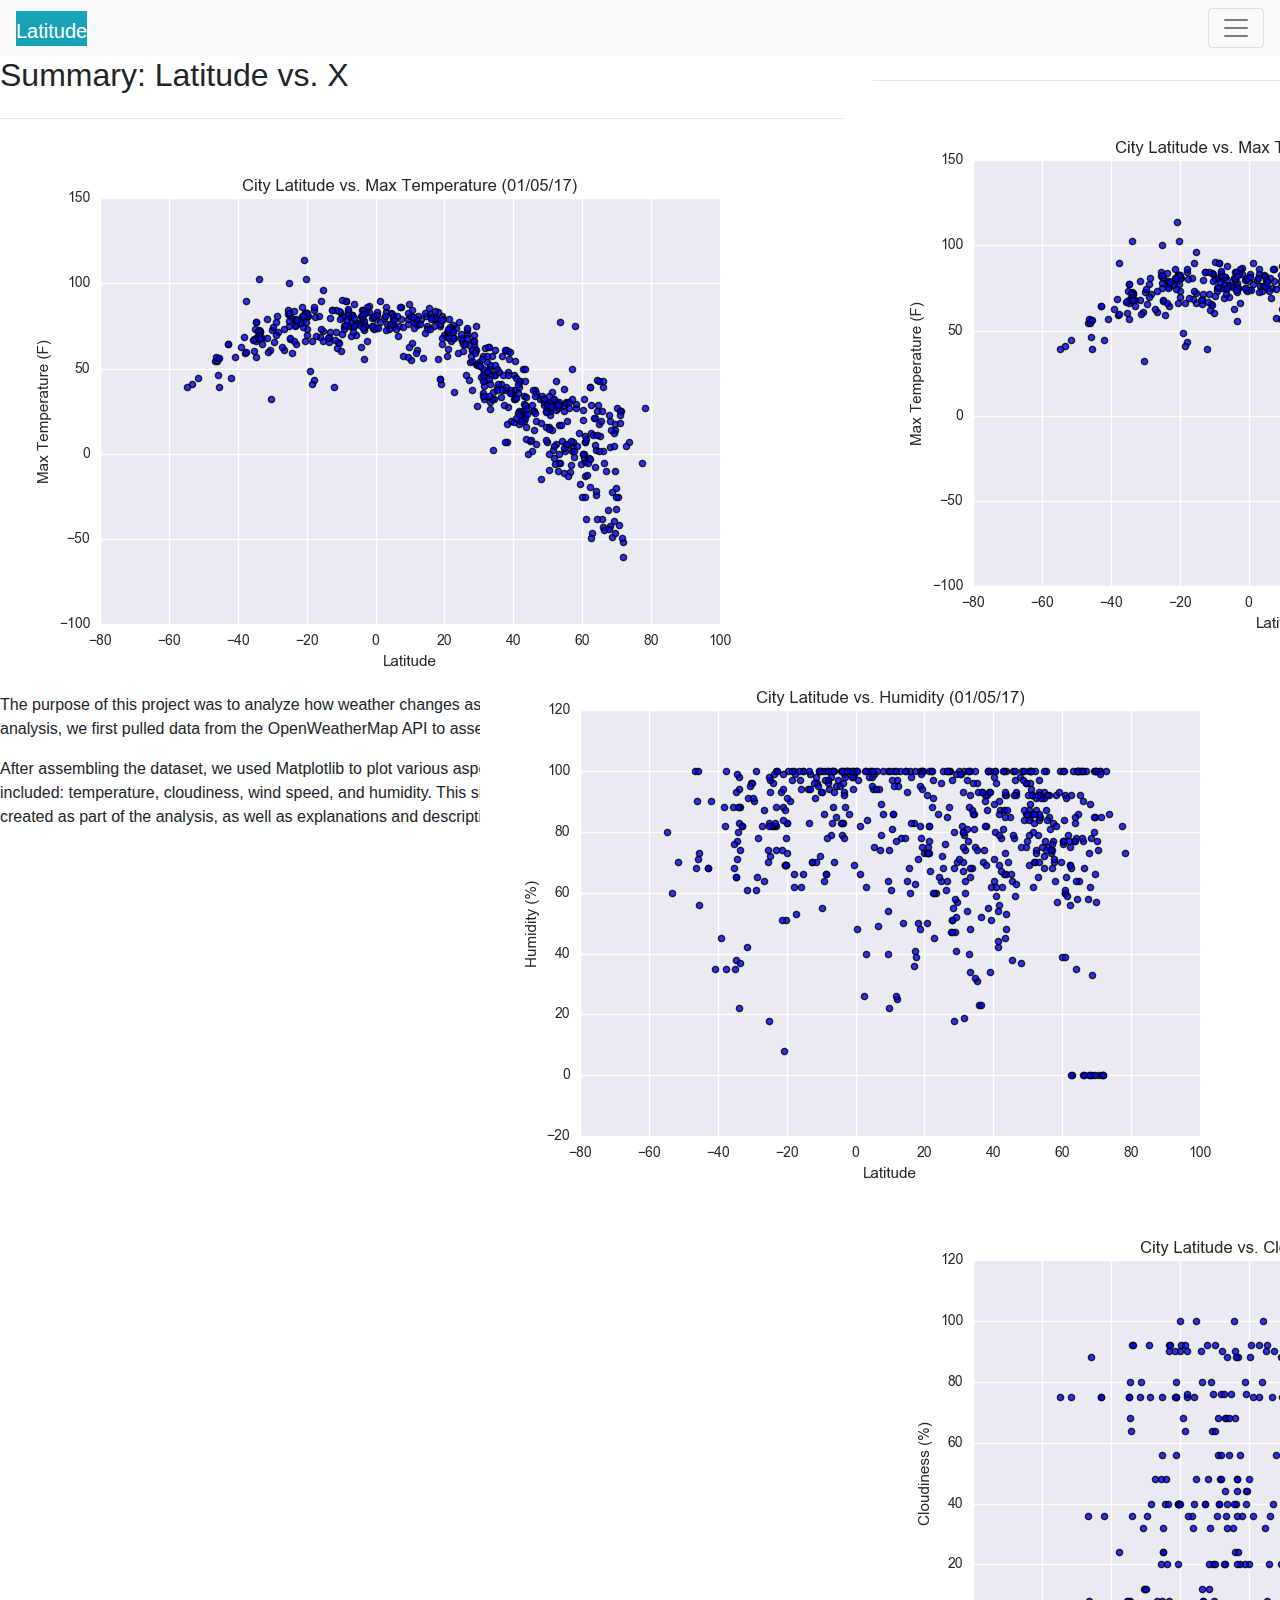
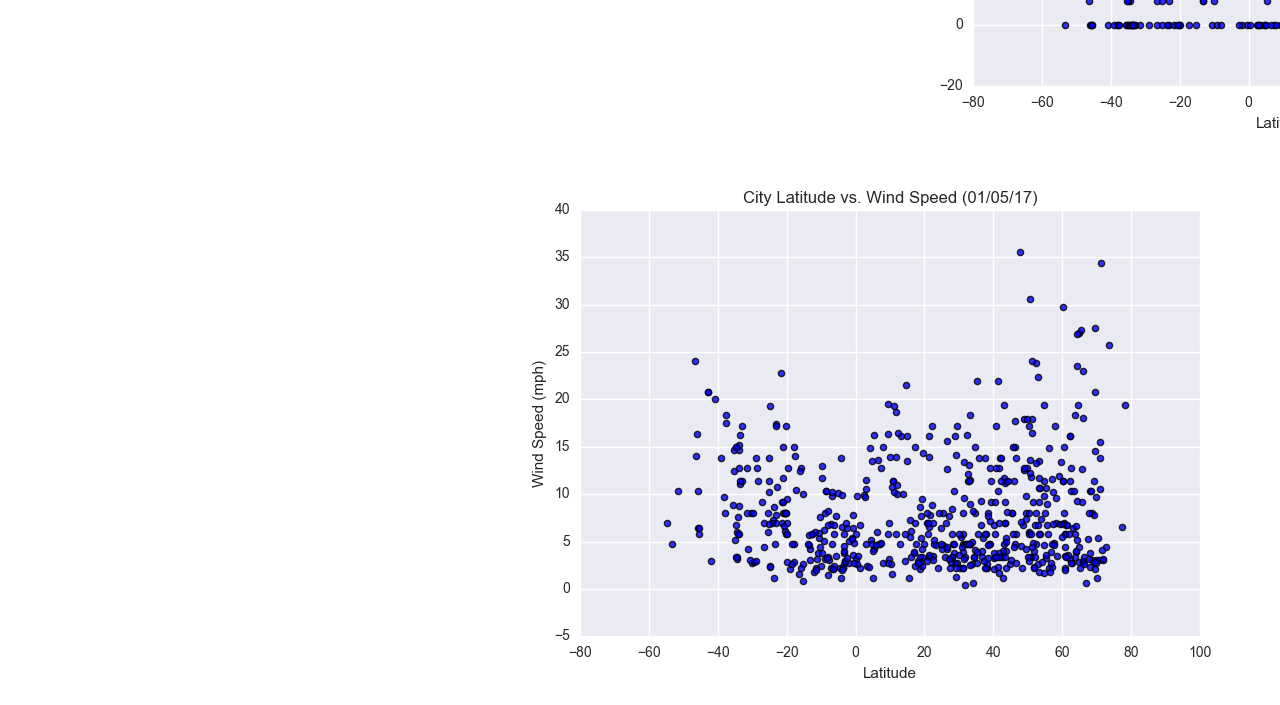
==== WebVisualisations/index.html @ be2919d3 "Added code to index, cloudiness, dataTable, humidity, temperature and wind speed" ====
<!-- Create HTML Document type -->
<!DOCTYPE html>

<!-- Set Language -->
<html lang="en">
  
<!-- Create Doument Header -->
<head>
    <meta charset="UTF-8">
    <meta http-equiv="X-UA-Compatible" content="IE=edge">
    <meta name="viewport" content="width=device-width, initial-scale=1.0">
    <title>Weather Data Landing Page</title>

    <!-- Add bootstrap style sheets -->
    <link rel="stylesheet" href="https://stackpath.bootstrapcdn.com/bootstrap/4.3.1/css/bootstrap.min.css" integrity="sha384-ggOyR0iXCbMQv3Xipma34MD+dH/1fQ784/j6cY/iJTQUOhcWr7x9JvoRxT2MZw1T" crossorigin="anonymous">

    <script src="https://code.jquery.com/jquery-3.3.1.slim.min.js" integrity="sha384-q8i/X+965DzO0rT7abK41JStQIAqVgRVzpbzo5smXKp4YfRvH+8abtTE1Pi6jizo" crossorigin="anonymous"></script>
    <script src="https://cdnjs.cloudflare.com/ajax/libs/popper.js/1.14.7/umd/popper.min.js" integrity="sha384-UO2eT0CpHqdSJQ6hJty5KVphtPhzWj9WO1clHTMGa3JDZwrnQq4sF86dIHNDz0W1" crossorigin="anonymous"></script>
    <script src="https://stackpath.bootstrapcdn.com/bootstrap/4.3.1/js/bootstrap.min.js" integrity="sha384-JjSmVgyd0p3pXB1rRibZUAYoIIy6OrQ6VrjIEaFf/nJGzIxFDsf4x0xIM+B07jRM" crossorigin="anonymous"></script>

    <link rel="stylesheet" href="style.css">
</head>

<!-- Create document body -->
<body>

    <!-- Define navigation bar with classes -->
    <nav class="navbar navbar-expand-1g navbar-light bg-light">
        <a class="navbar-brand d-inline p2 m1-5 bg-info text-white mb-0 pb-0" href="./index.html">Latitude</a>
        <!-- Create Latitude Button -->
        <button class="navbar-toggler" type="button" data-toggle="collapse" data-target="#navbarSupportedContent" aria-controls="navbarSupportedContent" aria-expanded="false" aria-label="Toggle navigation">
            <span class="navbar-toggler-icon"></span>
        </button>

        <!-- Create dorpdown menu containing termperature, humidity, cloudiness, windspeed-->
        <div class="collapse navbar-collapse" id="navbarSupportedContent">
            <ul class="navbar-nav mr-auto">
            <li class="nav-item dropdown">
                <a class="nav-link dropdown-toggle" href="#" id="navbarDropdown" role="button" data-toggle="dropdown" aria-haspopup="true" aria-expanded="false">
                    Plots
                </a>
                <div class="dropdown-menu" aria-labelledby="navbarDropdown">
                    <a class="dropdown-item" href="temperature.html">Temperature</a>
                    <a class="dropdown-item" href="humidity.html">Humidity</a>
                    <a class="dropdown-item" href="cloudiness.html">Cloudiness</a>
                    <a class="dropdown-item" href="windspeed.html">windspeed</a>
                </div>
            </li>

            <!-- Create link to comparison page -->
            <li class="nav-item">
                <a class="nav-link" href="comparison.html">Comparison</a>
            </li>

            <!-- Create link to data page -->
            <li class="nav-item">
                <a class="nav-link" href="data_table.html">Data</a>
            </li>
            </ul>
        </div>
    </nav>

    <!-- Create document content -->
    <div class="row content">
        <div class="col-sm-12 col-md-8 col-lg-8">
            <!-- Add main graph and analytical summary -->
            <h2 class="text-left">Summary: Latitude vs. X</h2>
            <hr class="my-4">
            <img src="../Assets/Fig1.png" alt="Latitude vs Temperature" class="rounded main-image">
            <p>The purpose of this project was to analyze how weather changes as you get closer to the equator. To accomplish this analysis, we first pulled data from the OpenWeatherMap API to assemble a dataset on over 500 cities.</p>
            <p>After assembling the dataset, we used Matplotlib to plot various aspects of the weather vs, latitude. Factor we looked at included: temperature, cloudiness, wind speed, and humidity. This site provides the source data and visualizations created as part of the analysis, as well as explanations and descriptions of any trends and correlations witnessed.</p>
        </div>

        <!-- Create comparison graph links -->
        <!-- Link to temperature graph -->
        <div class="col-sm-12 col-md-4 col-lg-4">
            <hr class="my-4">
            <a href="temperature.html">
                <img src="../Assets/Fig1.png" class="rounded float-left thumbnail" alt="Latitude vs Temperature">
            </a>

            <!-- Link to humidity graph -->
            <a href="humidity.html">
                <img src="../Assets/Fig2.png" class="rounded float-right thumbnail" alt="Latitude vs Humidity">
            </a>

            <!-- Link to cloudiness graph-->
            <a href="cloudiness.html">
                <img src="../Assets/Fig3.png" class="rounded float-left thumbnail" alt="Latitude vs Cloudiness">
            </a>

            <!-- Link to wind speed graph -->
            <a href="windspeed.html">
                <img src="../Assets/Fig4.png" class="rounded float-right thumbnail" alt="Latitude vs WindSpeed">
            </a>
        </div>
    </div>
    
</body>
</html>
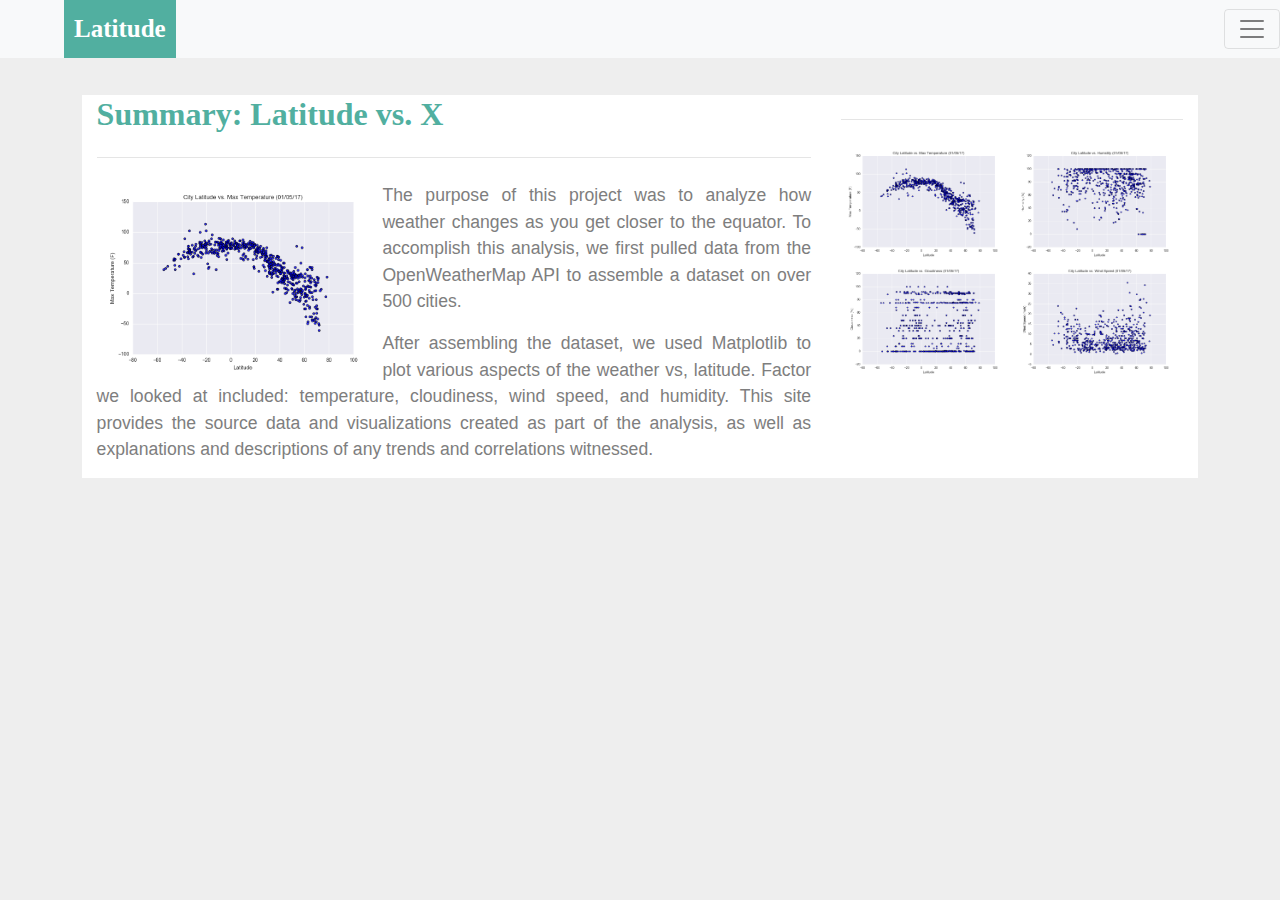
==== commit d593994d: "Updated linking" ====
--- a/WebVisualisations/index.html
+++ b/WebVisualisations/index.html
@@ -26,7 +26,7 @@
 
     <!-- Define navigation bar with classes -->
     <nav class="navbar navbar-expand-1g navbar-light bg-light">
-        <a class="navbar-brand d-inline p2 m1-5 bg-info text-white mb-0 pb-0" href="./index.html">Latitude</a>
+        <a class="navbar-brand" href="#">Latitude</a>
         <!-- Create Latitude Button -->
         <button class="navbar-toggler" type="button" data-toggle="collapse" data-target="#navbarSupportedContent" aria-controls="navbarSupportedContent" aria-expanded="false" aria-label="Toggle navigation">
             <span class="navbar-toggler-icon"></span>
@@ -34,16 +34,16 @@
 
         <!-- Create dorpdown menu containing termperature, humidity, cloudiness, windspeed-->
         <div class="collapse navbar-collapse" id="navbarSupportedContent">
-            <ul class="navbar-nav mr-auto">
+            <ul class="navbar-nav">
             <li class="nav-item dropdown">
-                <a class="nav-link dropdown-toggle" href="#" id="navbarDropdown" role="button" data-toggle="dropdown" aria-haspopup="true" aria-expanded="false">
+                <a class="nav-link dropdown-toggle" href="#" id="navbarDropdown" data-toggle="dropdown" aria-haspopup="true" aria-expanded="false">
                     Plots
                 </a>
                 <div class="dropdown-menu" aria-labelledby="navbarDropdown">
                     <a class="dropdown-item" href="temperature.html">Temperature</a>
                     <a class="dropdown-item" href="humidity.html">Humidity</a>
                     <a class="dropdown-item" href="cloudiness.html">Cloudiness</a>
-                    <a class="dropdown-item" href="windspeed.html">windspeed</a>
+                    <a class="dropdown-item" href="windspeed.html">Wind Speed</a>
                 </div>
             </li>
 
--- a/WebVisualisations/style.css
+++ b/WebVisualisations/style.css
@@ -0,0 +1,122 @@
+/* body styling */
+body {
+    font-family: sans-serif;
+    font-size: 1.1em;
+    background-color:#eee;
+  }
+  
+  /* navigation styling */
+  .navbar-light .navbar-brand {
+    color: white;
+  }
+  
+  .navbar {
+    background-color: white;
+    width: 100%;
+    padding: 0;
+  }
+  
+  .navbar-brand {
+    font-family: 'Times New Roman', Times, serif;
+    font-size: 25px;
+    font-weight: bolder;
+    background-color: rgb(81, 175, 160);
+    padding: 10px;
+    margin-left: 5%;
+  }
+  
+  .navbar-collapse {
+    position: absolute;
+    right: 5%;
+    font-size: small;
+  }
+  
+  .nav-item {
+    font-weight: bold;
+  }
+  
+  /* Content styling */
+  .content {
+    width:90%;
+    margin: 20px auto;
+    padding:1em;
+  }
+  
+  /* Button styling */
+  .buttons {
+    margin-bottom: .5em;
+  }
+  
+  /* text styling */
+  .text-left {
+    text-align: left;
+    color: rgb(81, 175, 160);
+    font-family: 'Times New Roman', Times, serif;
+    font-weight: bolder;
+  }
+  
+  .text-center {
+    color: rgb(81, 175, 160);
+    font-family: 'Times New Roman', Times, serif;
+    font-weight: bolder;
+  }
+  
+  /* paragraph styling */
+  p:not(.intro) {
+    text-align: justify;
+    color: #7e7e7e;
+  }
+  
+  /* thumbnail styling */
+  .thumbnail {
+    width:50%;
+  }
+  
+  /* main image styling */
+  .main-image {      
+      margin-left: auto;
+      margin-right: auto;
+      width: 40%;
+      float: left;
+  }
+  
+  /* cloumn blocks styling */
+  .col-md-8 {
+    background-color: white;
+  }
+  
+  .col-sm-12,.col-md-4 {
+    background-color: white;
+  }
+  
+  div.col-sm-12.col-md-12 div.col-lg-6.col-sm-12 img {
+    width: 100%;
+  }
+  
+  /* image tiles styling */
+  .imagetiles {
+    background-color: white;
+  }
+  div.imagetiles div.col-lg-6.col-sm-12 img {
+    width: 100%;
+  }
+  
+  div.col-sm-12.col-md-12 p {
+    color: black;
+    font-size: medium;
+  }
+  
+  
+ /* small screen adjustments*/
+@media(max-width:767px){
+  .navbar.bg-light{
+      background-color: rgb(81, 175, 160)!important;    
+  }
+
+  .navbar-collapse{
+      background-color: #f8f9fa;
+  }
+  .navbar{
+      padding:inherit;
+  }
+}